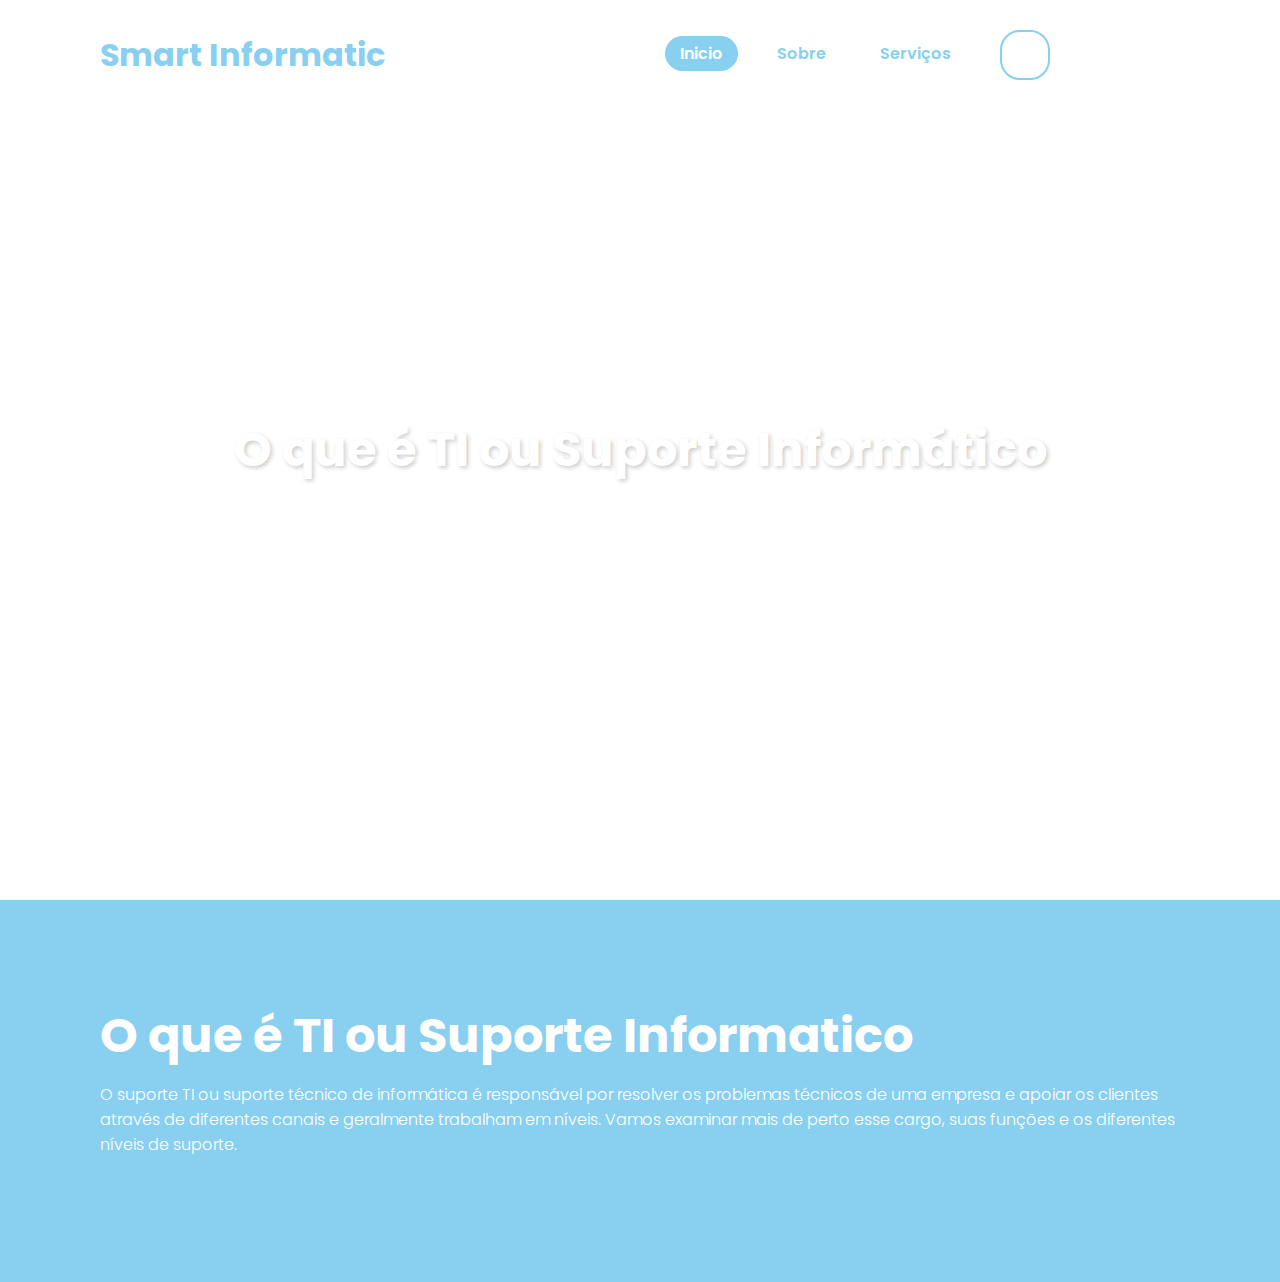
==== inicio.html @ 585f5db1 "Add files via upload" ====
<!DOCTYPE html
<head>
    <title>Smart Informatic</title>
    <meta charset="UTF-8">
    <meta http-equiv="X-UA-Compatible" content="IE=edge">
    <meta name="viewport" content="width=device-width, initial-scale=1.0">
    <link rel="stylesheet" href="style.css">
</head>
<body> 
    <script src="script.js"></script>

    <header>
        <h2 class="logo">Smart Informatic</h2>
         <nav class="navigation">
            <a href="inicio.html" class="active">Inicio</a>
            <a href="sobre.html">Sobre</a>
            <a href="servicos.html">Serviços</a>
            <button class="btnLogin-popup">Login</button>
         </nav>
    </header>
     <section class="parallax">
        <h2 id="text">O que é TI ou Suporte Informático</h2>
        <section class="parallax">
         </section>
     </section>
     
     <section class="sec">
        <h2>O que é TI ou Suporte Informatico</h2>
        <p>
            O suporte TI ou suporte técnico de informática é responsável por resolver os problemas técnicos de uma empresa e apoiar os clientes através de diferentes canais e geralmente trabalham em níveis. Vamos examinar mais de perto esse cargo, suas funções e os diferentes níveis de suporte. <br><br>
        </p>
     </section>
</body>



</html>
---- style.css ----
@import url('https://fonts.googleapis.com/css2?family=Poppins:wght@300;400;500;600;700;800;900&display=swap');

* {
    margin: 0;
    padding: 0;
    box-sizing: border-box;
    font-family: 'Poppins', sans-serif;
}

body {
    background: url(https://bordalo.observador.pt/v2/q:84/rs:fill:2121:1192/c:2121:1192:nowe:0:111/plain/https://s3.observador.pt/wp-content/uploads/2021/11/29125127/investimentos-covid-1.jpg);
    min-height: 100vh;
    /*overflow-x: hidden; */
}

header {
    position: absolute;
    top: 0;
    left: 0;
    width: 100%;
    padding: 30px 100px;
    display: flex;
    justify-content: flex-start;
    align-items: center;
    z-index: 100;
}

.logo {
    font-size: 2em;
    color: #89CFF0;
    pointer-events: none;
    margin-right: 270px;
}

.navigation a {
    text-decoration: none;
    color: #89CFF0;
    padding: 6px 15px;
    border-radius: 20px;
    margin: 0 10px;
    font-weight: 600;
}

.navigation a:hover, 
.navigation a.active   {
    background: #89CFF0;
    color: #fff;
}

.parallax {
    position: relative;
    display: flex;
    justify-content: center;
    align-items: center;
    height: 100vh;

}

#text {
    position: absolute;
    font-size: 3em;
    color: #fff;
    text-shadow: 2px 2px 4px rgba(0, 0, 0, .2);
}

.parallax img {
    position: absolute;
    top: 0;
    left: 0;
    width: 100%;
    pointer-events: none;
}

.sec {
    position: relative;
    background: #89CFF0;
    padding: 100px;
}

.sec h2 {
    font-size: 3em;
    color: #fff;
    margin-bottom: 10px;
}

.sec p {
    font-size: 1em;
    color: #fff;
    font-weight: 300;
}

.navigation .btnlogin-popup {
    width: 50px;
    height: 50px;
    background: transparent;
    border: 2px solid #89CFF0;
    outline: none;
    border-radius: 20px;
    cursor: pointer;
    font-size: 2.em;
    color: #fff;
    font-weight: 600;
    margin-left: 20px;
    transition: .5s;
}

.navigation .btnlogin-popup:hover {
    background: #89CFF0;
    color: #162938;

}
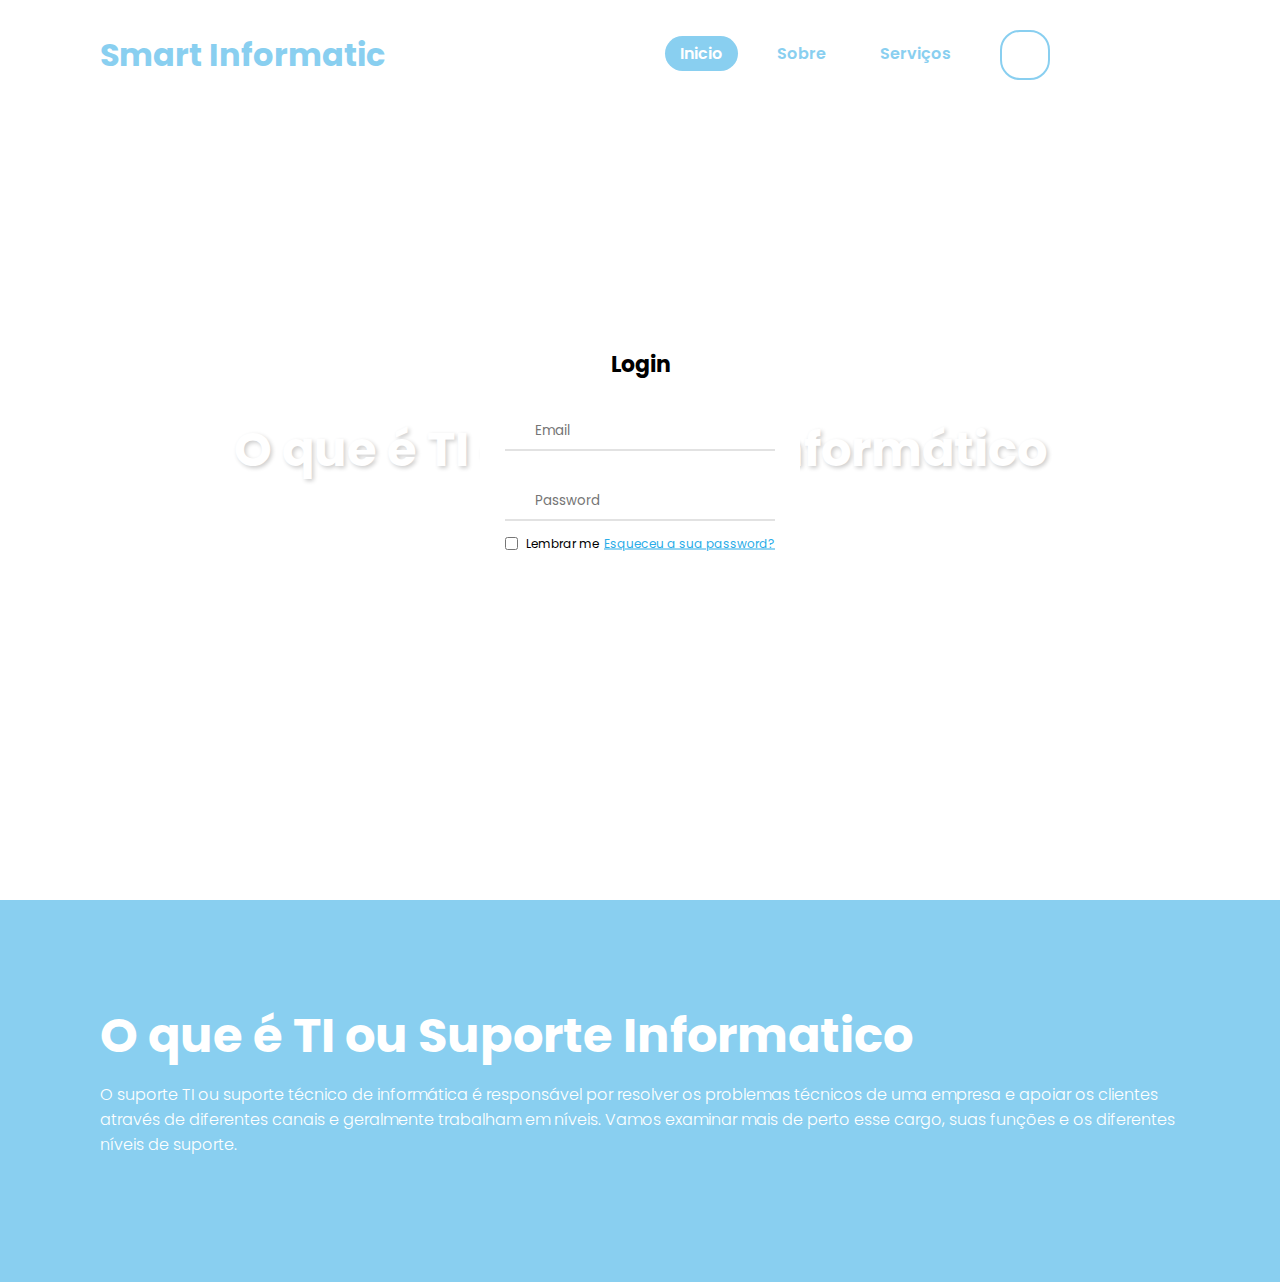
==== commit 53340695: "Add files via upload" ====
--- a/inicio.html
+++ b/inicio.html
@@ -5,6 +5,7 @@
     <meta http-equiv="X-UA-Compatible" content="IE=edge">
     <meta name="viewport" content="width=device-width, initial-scale=1.0">
     <link rel="stylesheet" href="style.css">
+    <link rel="stylesheet" href="https://unicons.iconscout.com/release/v4.0.8/css/line.css">
 </head>
 <body> 
     <script src="script.js"></script>
@@ -30,6 +31,33 @@
             O suporte TI ou suporte técnico de informática é responsável por resolver os problemas técnicos de uma empresa e apoiar os clientes através de diferentes canais e geralmente trabalham em níveis. Vamos examinar mais de perto esse cargo, suas funções e os diferentes níveis de suporte. <br><br>
         </p>
      </section>
+
+     <div class="form_container">
+        <i class="uil uil-times form_close"></i>
+        <div class="form login_form">
+            <form action="#">
+                <h2>Login</h2>
+
+                <div class="input_box">
+                    <input type="email" placeholder="Email" required />
+                    <i class="uil uil-envelope-alt email"></i>
+                </div>
+                <div class="input_box">
+                    <input type="password" placeholder="Password" required />
+                    <i class="uil uil-lock password"></i>
+                    <i class="uil uil-eye-slash pw_hide"></i>
+                </div>
+
+                <div class="opition_field">
+                    <span class="checkbox">
+                        <input type="checkbox" id="check">
+                        <label for="check">Lembrar me</label>
+                    </span>
+                    <a href="#" class="forgot_pw">Esqueceu a sua password?</a>
+                </div>
+            </form>
+        </div>
+     </div>
 </body>
 
 
--- a/style.css
+++ b/style.css
@@ -109,3 +109,91 @@
     color: #162938;
 
 }
+
+.form_container {
+    position: absolute;
+    max-width: 320px;
+    width: 100%;
+    top: 50%;
+    left: 50%;
+    transform: translate(-50%,-50%);
+    z-index: 101;
+    background: #fff;
+    padding: 25px;
+    border-radius: 12px;
+    box-shadow: rgba(0, 0, 0, 0.1);
+}
+
+.form_close {
+    position: absolute;
+    top: 10px;
+    right: 20px;
+    color: #000;
+    font-size: 22px;
+    opacity: 0.7;
+    cursor: pointer;
+}
+
+.form_container h2 {
+    font-size: 22px;
+    color: #000;
+    text-align: center;
+}
+
+.input_box {
+    position: relative;
+    margin-top: 30px;
+    width: 100%;
+    height: 40px;
+}
+
+.input_box input {
+    height: 100%;
+    width: 100%;
+    border: none;
+    outline: none;
+    padding: 0 30px;
+    color: #333;
+    transition: all 0.2s ease;
+    border-bottom: 1.5px solid #aaaaaaaa;
+}
+.input_box input:focus{
+    border-color: #2aace8;
+}
+.input_box i {
+    position: absolute;
+    top: 50%;
+    transform: translateY(-50%);
+    font-size: 20px;
+}
+
+.input_box i.email,
+.input_box i.password {
+    left: 0;
+    color: #707070;
+}
+.input_box input:focus ~ i.email,
+.input_box input:focus ~ i.password {
+    color: #2aace8;
+}
+.input_box i.pw_hide {
+    right: 0;
+    font-size: 18px;
+}
+
+.opition_field {
+    margin-top: 14px;
+    display: flex;
+    align-items: center;
+    justify-content: space-between;
+}
+.form_container a{
+    color: #2aace8;
+    font-size: 12px;
+}
+.checkbox{
+    display: flex;
+    column-gap: 8px;
+    white-space: nowrap;
+    font-size: 12px;
+}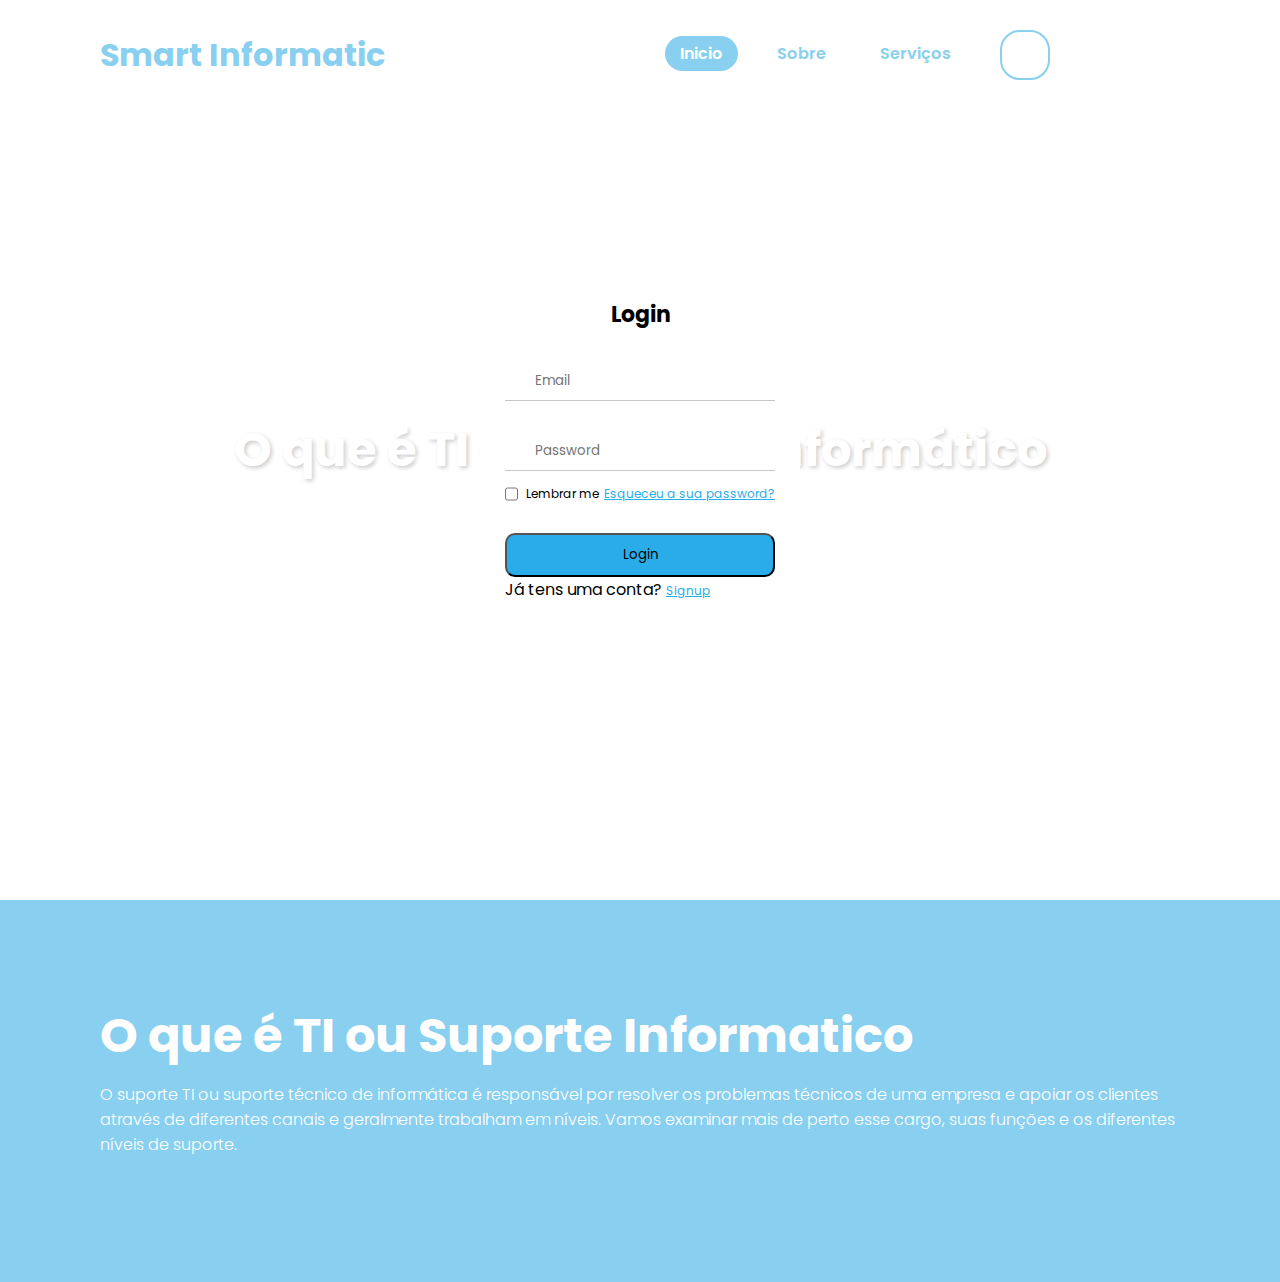
==== commit d0bbbcf5: "Add files via upload" ====
--- a/inicio.html
+++ b/inicio.html
@@ -55,6 +55,12 @@
                     </span>
                     <a href="#" class="forgot_pw">Esqueceu a sua password?</a>
                 </div>
+
+                <button class="button">Login</button>
+
+                <div class="login_signup">
+                    Já tens uma conta? <a href="#"id="signup">Signup</a>
+                </div>
             </form>
         </div>
      </div>
--- a/style.css
+++ b/style.css
@@ -191,9 +191,28 @@
     color: #2aace8;
     font-size: 12px;
 }
+.form_container a:hover {
+    text-decoration: underline;
+}
 .checkbox{
     display: flex;
     column-gap: 8px;
     white-space: nowrap;
     font-size: 12px;
+}
+.checkbox input {
+    accent-color: 2aace8;
+}
+.checkbox label {
+    font-size: 12px;
+    cursor: pointer;
+    user-select: none;
+    color: #000;
+}
+.form_container .button {
+    background: #2aace8;
+    margin-top: 30px;
+    width: 100%;
+    padding: 10px 0;
+    border-radius: 10px;
 }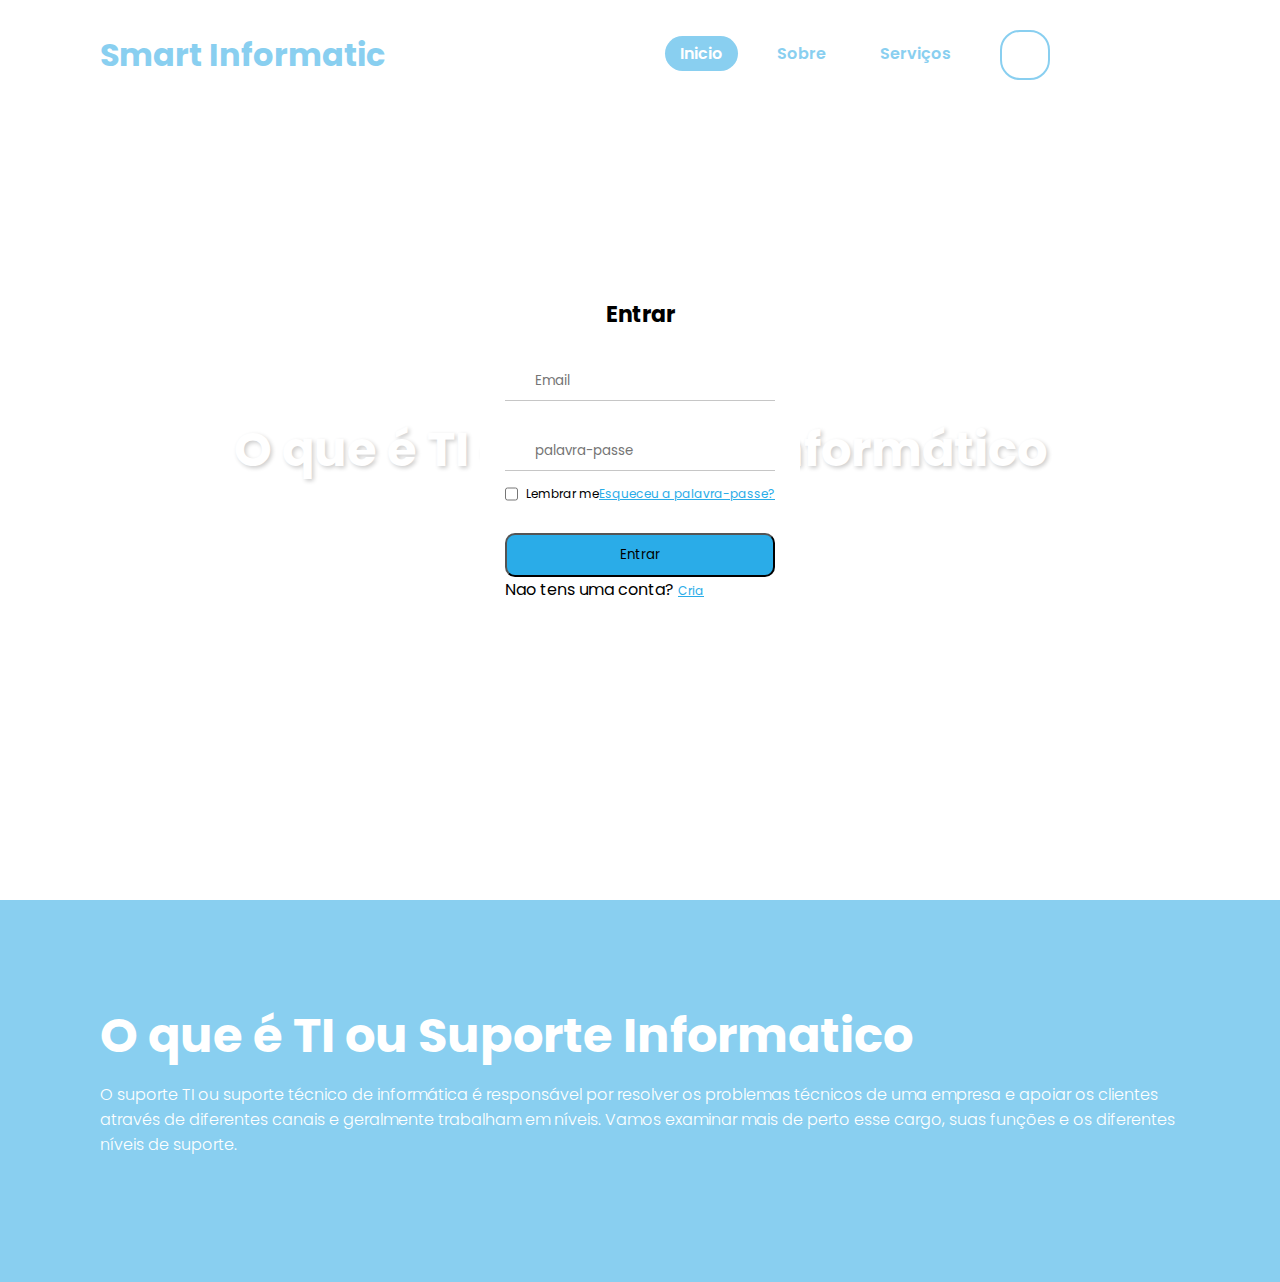
==== commit 33b0e43f: "Add files via upload" ====
--- a/inicio.html
+++ b/inicio.html
@@ -36,14 +36,14 @@
         <i class="uil uil-times form_close"></i>
         <div class="form login_form">
             <form action="#">
-                <h2>Login</h2>
+                <h2>Entrar</h2>
 
                 <div class="input_box">
                     <input type="email" placeholder="Email" required />
                     <i class="uil uil-envelope-alt email"></i>
                 </div>
                 <div class="input_box">
-                    <input type="password" placeholder="Password" required />
+                    <input type="password" placeholder="palavra-passe" required />
                     <i class="uil uil-lock password"></i>
                     <i class="uil uil-eye-slash pw_hide"></i>
                 </div>
@@ -53,16 +53,39 @@
                         <input type="checkbox" id="check">
                         <label for="check">Lembrar me</label>
                     </span>
-                    <a href="#" class="forgot_pw">Esqueceu a sua password?</a>
+                    <a href="#" class="forgot_pw">Esqueceu a palavra-passe?</a>
                 </div>
 
-                <button class="button">Login</button>
+                <button class="button">Entrar</button>
 
                 <div class="login_signup">
-                    Já tens uma conta? <a href="#"id="signup">Signup</a>
+                    Nao tens uma conta? <a href="#"id="signup">Cria</a>
                 </div>
             </form>
         </div>
+        <div class="form signup_form">
+            <form action="#">
+                <h2>Criar Conta</h2>
+
+                <div class="input_box">
+                    <input type="email" placeholder="Email" required />
+                    <i class="uil uil-envelope-alt email"></i>
+                </div>
+                <div class="input_box">
+                    <input type="password" placeholder="Crie a sua palavra-passe" required />
+                    <i class="uil uil-lock password"></i>
+                    <i class="uil uil-eye-slash pw_hide"></i>
+                </div>
+                <div class="input_box">
+                    <input type="password" placeholder="Confirme a sua palavra-passe" required />
+                    <i class="uil uil-lock password"></i>
+                    <i class="uil uil-eye-slash pw_hide"></i>
+                </div>
+
+                <button class="button">Criar</button>
+
+                <div class="login_signup">
+                    Já tem uma conta? <a href="#"id="signup">Entre</a>
      </div>
 </body>
 
--- a/style.css
+++ b/style.css
@@ -123,7 +123,9 @@
     border-radius: 12px;
     box-shadow: rgba(0, 0, 0, 0.1);
 }
-
+.signup_form {
+    display: none;
+}
 .form_close {
     position: absolute;
     top: 10px;
@@ -215,4 +217,151 @@
     width: 100%;
     padding: 10px 0;
     border-radius: 10px;
+}
+
+.service-wrapper {
+    display: flex;
+    flex-direction: column;
+    align-items: center;
+}
+
+h1 {
+    color: #fff;
+    font-size: 5rem;
+    -webkit-text-stroke-width: 2px;
+    -webkit-text-stroke-color: transparent;
+    letter-spacing: 4px;
+    background-color: rgb(4, 52, 83);
+    background: linear-gradient(8deg,rgba(8,52,83,1) 0%,rgba(0,230,173,1) 41%,rgba(41,17,45,1) 100%);
+    -webkit-background-clip: text;
+    -webkit-text-fill-color: transparent;
+    position: relative;
+}
+
+
+
+.cards {
+    display: grid;
+    grid-template-columns: repeat(3,1fr);
+    gap: 30px;
+    margin-top: 80px;
+}
+
+.card {
+    height: 330px;
+    width: 370px;
+    background-color: #56c5e7;
+    padding: 3% 8%;
+    border: 0.2px solid rgba(114, 226, 174, 0.2);
+    border-radius: 8px;
+    transition: 6s;
+    display: flex;
+    align-items: center;
+    flex-direction: column;
+    position: relative;
+    overflow: hidden;
+}
+
+.card:after{
+    content: "";
+    position: absolute;
+    top: 150%;
+    left: -200px;
+    width: 120%;
+    transform: rotate(50deg);
+    background-color: #fff;
+    height: 18px;
+    filter: blur(30px);
+    opacity: 0.5;
+    transition: 1s;
+}
+
+.card:hover::after{
+    width: 225%;
+    top: -100%;
+}
+.card i {
+    color: #0066ff;
+    margin-top: 30px;
+    margin-bottom: 20px;
+    font-size: 4.8rem;
+}
+
+.card h2 {
+    color: #fff;
+    font-size: 20px;
+    font-weight: 600;
+    letter-spacing: 1px;
+}
+
+.card p {
+    text-align: center;
+    width: 100%;
+    margin: 12px 0;
+    color: rgba(255, 255, 255, 0.6);
+}
+
+.card:hover {
+    background-color: transparent;
+    transform: translateY(-8px);
+    border-color: #ffffff;
+}
+
+.card:hover i {
+    color: #ffffff;
+}
+
+.section {
+    width: 100%;
+    min-height: 100vh;
+    background-color: #ddd;
+}
+.container{
+    width: 80%;
+    display: block;
+    margin: auto;
+    padding-top: 100px;
+}
+.content-section {
+    float: left;
+    width: 55%;
+}
+.image-section {
+    float: right;
+    width: 40%;
+}
+.image-section img {
+    width: 100%;
+    height: auto;
+}
+.content-section .title {
+    text-transform: uppercase;
+    font-size: 28px;
+}
+.content-section .content h3 {
+    margin-top: 20px;
+    color: #5d5d5d;
+    font-size: 30px;
+}
+.content-section .content p {
+    margin-top: 10px;
+    font-family: sans-serif;
+    font-size: 20px;
+    line-height: 1.5;
+    color: #ffffff;
+}
+.content-section .content .button {
+    margin-top: 30px;
+}
+.content-section .content .button a {
+    background-color: #3d3d3d;
+    padding: 12px 40px;
+    text-decoration: none;
+    color: #fff;
+    font-size: 25px;
+    letter-spacing: 1.5px;
+}
+.content-section .content .button a:hover {
+    background-color: #00b7ff;
+    color: #fff;
 }